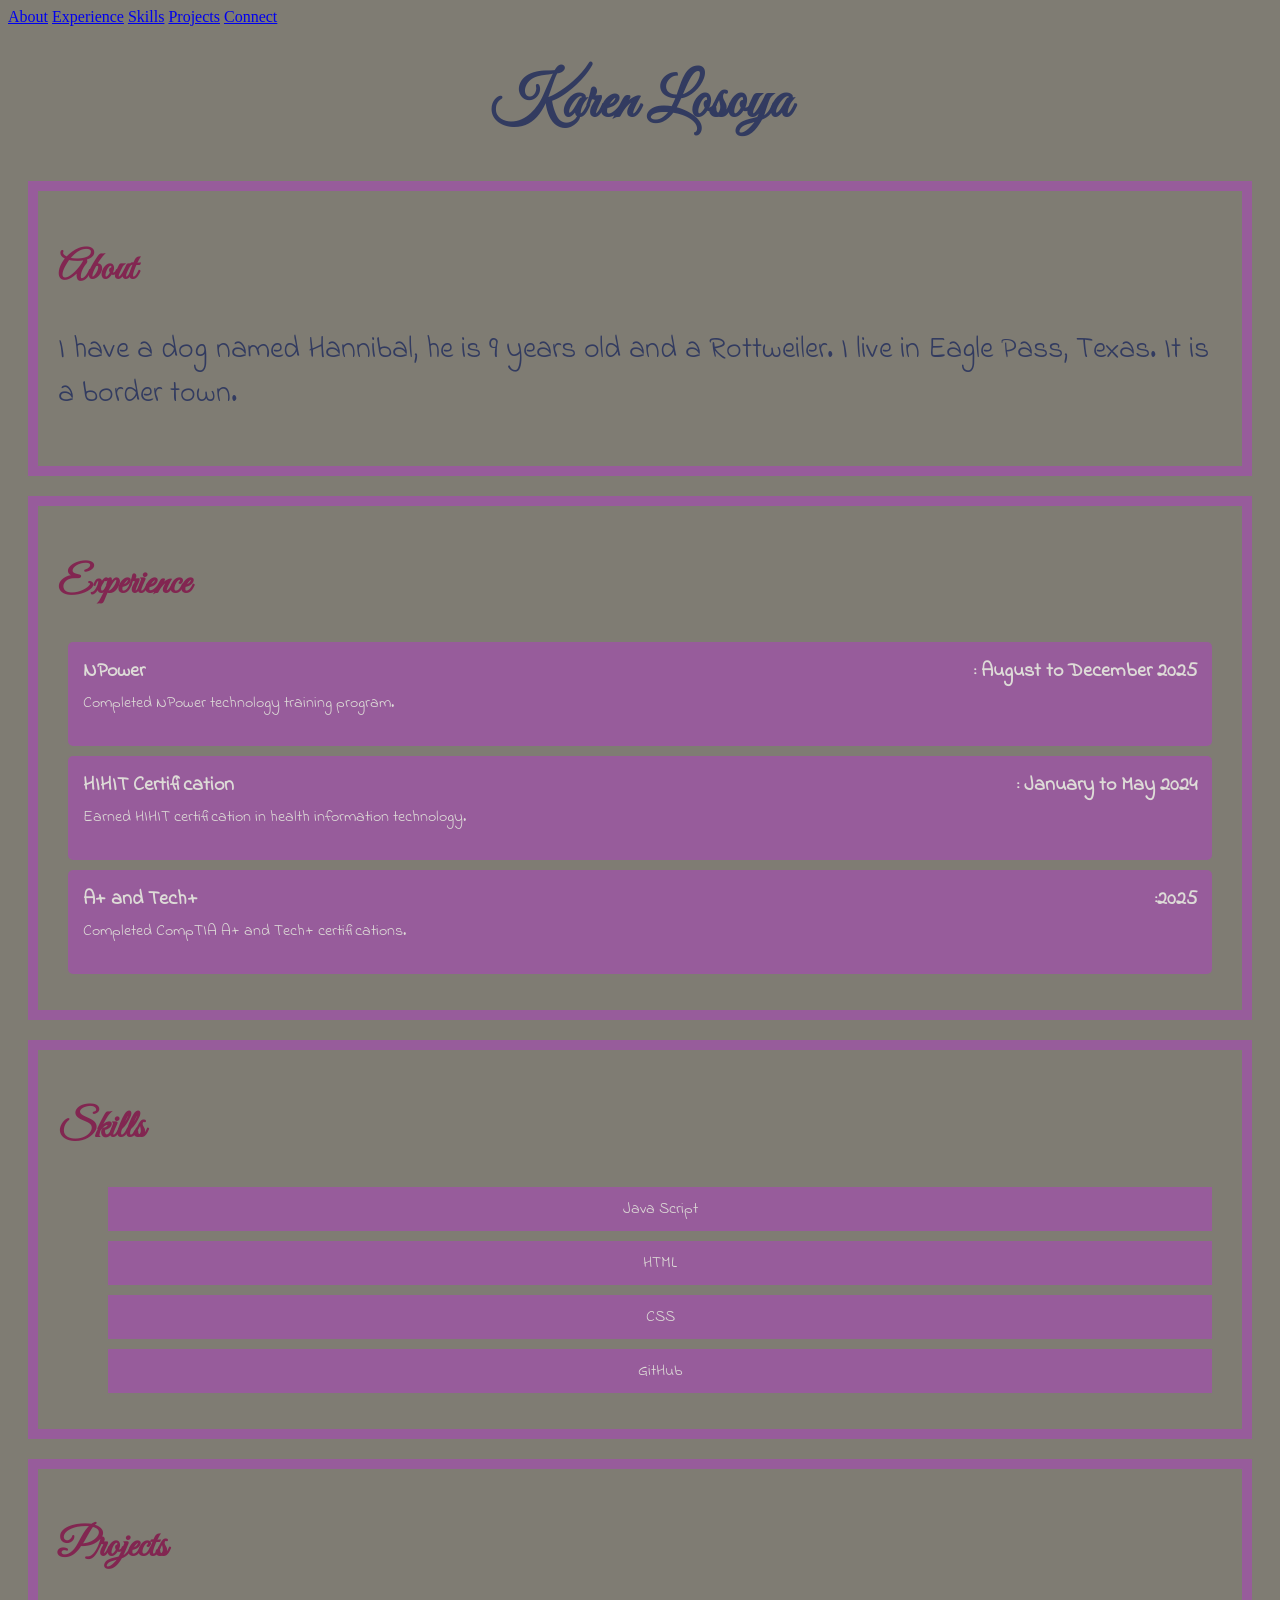
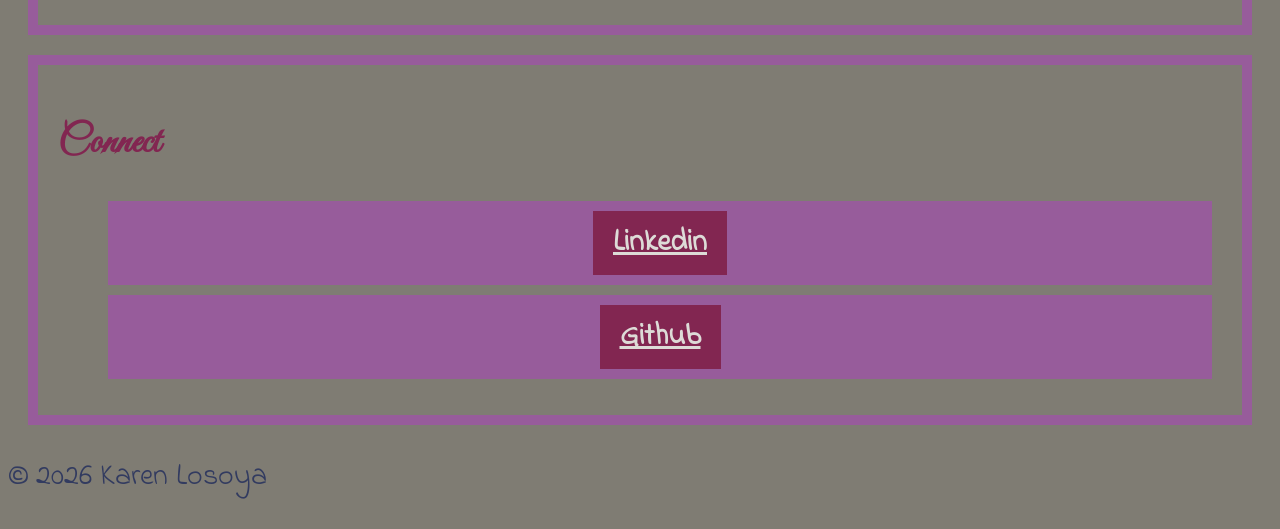
==== index.html @ 39075e46 "js added, created footer and skills" ====
<!DOCTYPE html>
<head>
    <title>Karen Losoya's Portafolio</title>
    <meta name ="viewport" content= "width=device-width, initial-scale=1.0"> 
    <meta name = "description" content = "Portfolio for Code the Dream">
    <meta http-equiv="refresh" content="30">
<link rel="preconnect" href="https://fonts.googleapis.com">
<link rel="preconnect" href="https://fonts.gstatic.com" crossorigin>
<link href="https://fonts.googleapis.com/css2?family=Great+Vibes&display=swap" rel="stylesheet">
<link rel="preconnect" href="https://fonts.googleapis.com">
<link rel="preconnect" href="https://fonts.gstatic.com" crossorigin>
<link href="https://fonts.googleapis.com/css2?family=Great+Vibes&family=Indie+Flower&display=swap" rel="stylesheet">
    <link rel="stylesheet" href="css/index.css">
</head>

<body>
    <nav>
        <a href="#About">About</a>
        <a href="#Experience">Experience</a>
        <a href="#Skills">Skills</a>
        <a href="#Projects">Projects</a>
        <a href="#Connect">Connect</a>
    </nav>
    <h1> Karen Losoya</h1>
    <section id="About">
    <h2>About</h2>
    <p>I have a dog named Hannibal, he is 9 years old and a Rottweiler. I live in Eagle Pass, Texas. It is a border town.</p>
    </section>
    <section id="Experience">
    <h2>Experience</h2>
    <ul> 
        <li>
                <div class="job-header">
                <span class="job-title">NPower</span>
                <span class="job-date">: August to December 2025</span>
            </div>
            <p class="job-description">Completed NPower technology training program.</p>
        </li>
        <li>
            <div class="job-header">
                <span class="job-title">HIHIT Certification</span>
                <span class="job-date">: January to May 2024</span>
            </div>
            <p class="job-description">Earned HIHIT certification in health information technology.</p>
        </li>
        <li>
            <div class="job-header">
                <span class="job-title">A+ and Tech+</span>
                <span class="job-date">:2025</span>
            </div>
            <p class="job-description">Completed CompTIA A+ and Tech+ certifications.</p>
       </li> 
    </ul>
    </section>

    <section id="Skills">
        <h2>Skills</h2>
        <ul></ul>
    </section>

    <section id="Projects">
        <h2>Projects</h2>
        <ul></ul>
    </section>


    <section id="Connect">
    <h2>Connect</h2>
<ul>
   <li><a href="https://www.linkedin.com/in/karenlosoya/">Linkedin</a></li>
    <li><a href="https://github.com/Edith56533/Karen-Losoya-26.2" >Github</a></li>
</ul>
    </section>

    <footer></footer>

    <script src="js/index.js"></script>
</body>
</html>
---- css/index.css ----
:root {
    --navy: #323B60;
    --grey-brown: #7F7C73;
    --eggshell: #DDDBD7;
    --lilac: #975C9B;
    --burgundy: #822651;
}



body {
    background-color: var(--grey-brown);
    color: var(--navy);
}

h1 {
    font-size: 60px;
    font-family: "Great Vibes", cursive;
    text-align: center;

}

h2{
    font-size: 40px;
    font-weight: 700;
    color:var(--burgundy);
    font-family: "Great Vibes", cursive;

}

section {
padding: 20px;
border: 10px solid var(--lilac);
margin: 20px;
}

p {
    font-size: 30px;
    font-weight: 500;
    font-family: "Indie Flower", sans-serif;
}

li{
        font-family: "Indie Flower", sans-serif;
        background-color: var(--lilac);
        color: var(--eggshell);
        padding: 10px;
        margin: 10px;
        display: flex;
        flex-direction: row;
        gap: 20px;
        list-style: none;
        justify-content: center;
}

#Connect a {
    color: var(--eggshell);
    font-weight: bold;
    font-family: "Indie Flower", sans-serif;
    background-color: var(--burgundy);
    padding: 10px 20px;
    font-size: 30px;
}
#Experience ul {
    list-style: none;
    padding: 0;
}

#Experience li {
    background-color: var(--lilac);
    color: var(--eggshell);
    padding: 15px;
    margin: 10px;
    border-radius: 5px;
    display: block;
}

.job-header {
    display: flex;
    justify-content: space-between;
    font-weight: bold;
    font-size: 20px;
}



.job-description {
    font-size: 16px;
    margin-top: 5px;
}

#skills ul  {
    list-style: none;
    padding:0%;
    display: flex;
    flex-wrap: wrap;
    gap: 10px;
    justify-content: center;
}

#skills li {
    background-color: var(--burgundy);
    color: var(--eggshell);
    padding: 10px 20px;
    font-family: "Indie Flower", sans-serif;
    font-size: 20px;
}
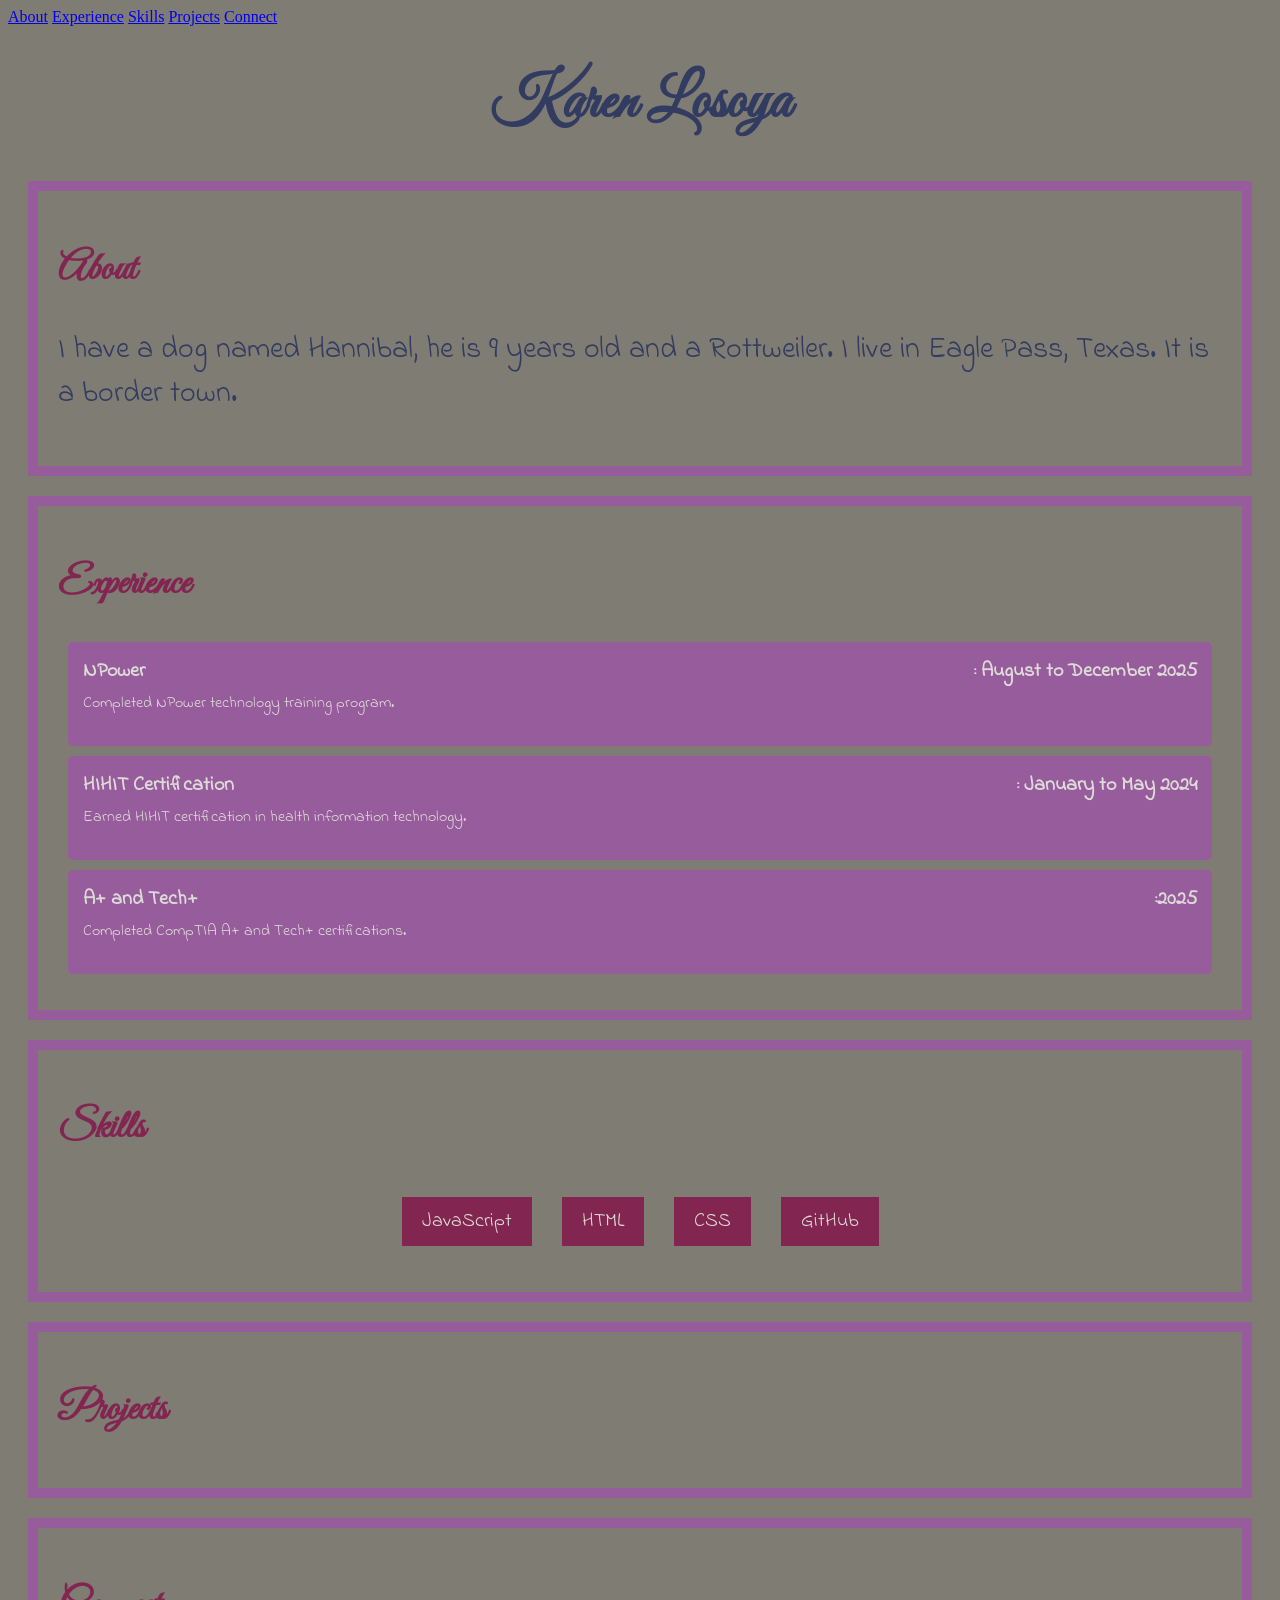
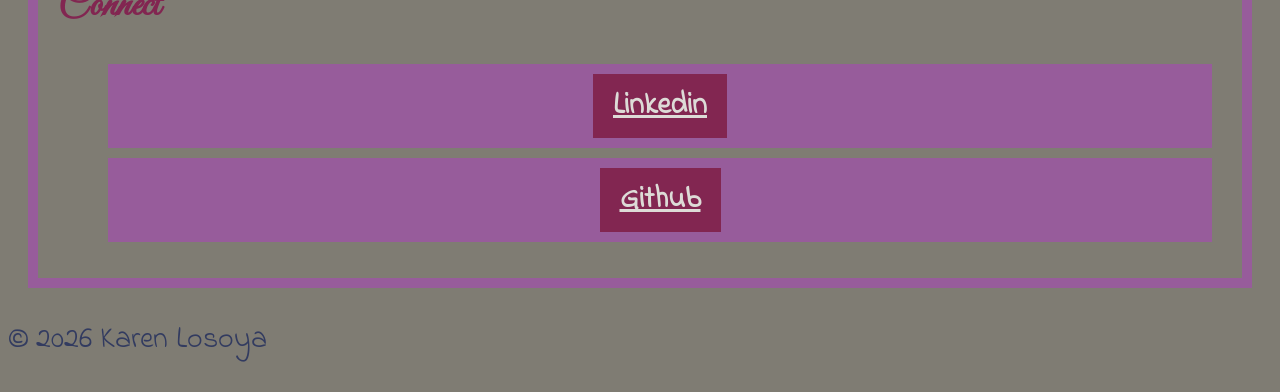
==== commit def75ffc: "fixed hard coded footer and created it in the js file" ====
--- a/index.html
+++ b/index.html
@@ -72,8 +72,6 @@
 </ul>
     </section>
 
-    <footer></footer>
-
     <script src="js/index.js"></script>
 </body>
 </html>
--- a/css/index.css
+++ b/css/index.css
@@ -89,7 +89,7 @@
     margin-top: 5px;
 }
 
-#skills ul  {
+#Skills ul  {
     list-style: none;
     padding:0%;
     display: flex;
@@ -98,7 +98,7 @@
     justify-content: center;
 }
 
-#skills li {
+#Skills li {
     background-color: var(--burgundy);
     color: var(--eggshell);
     padding: 10px 20px;
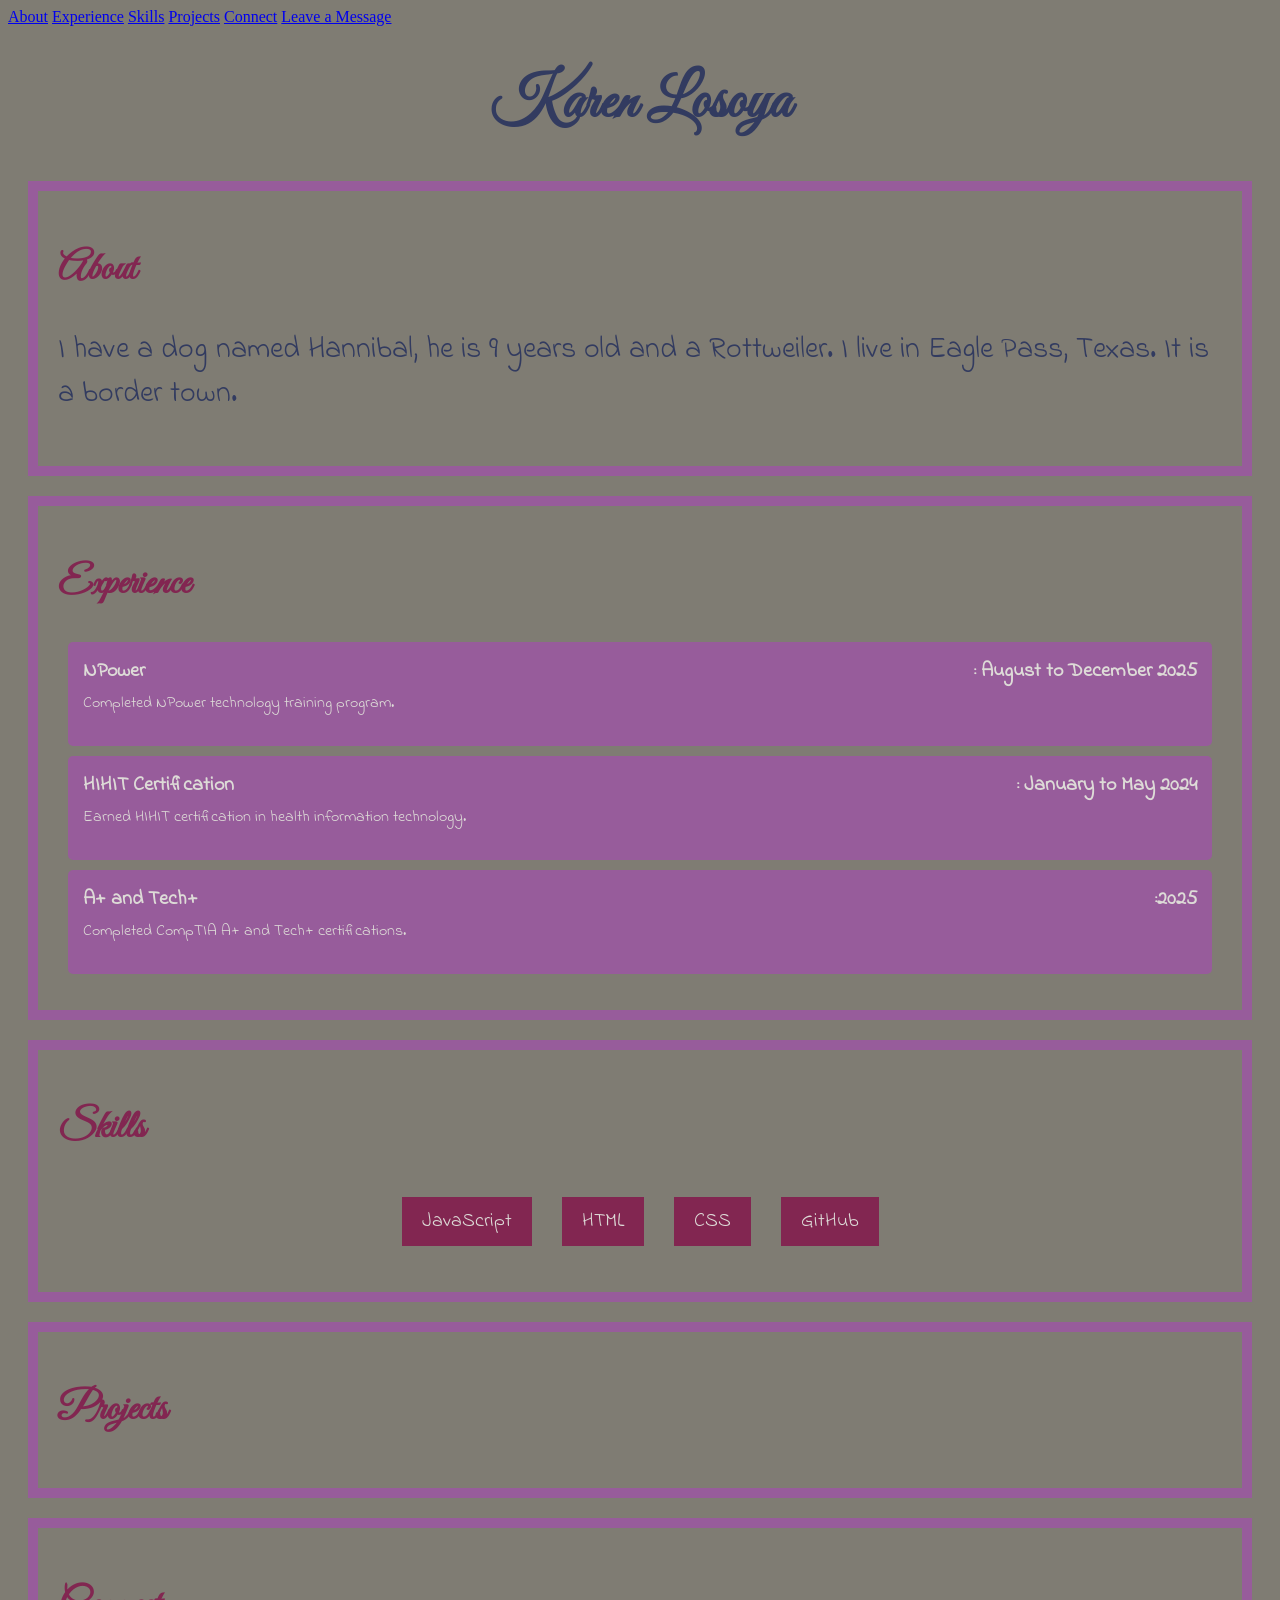
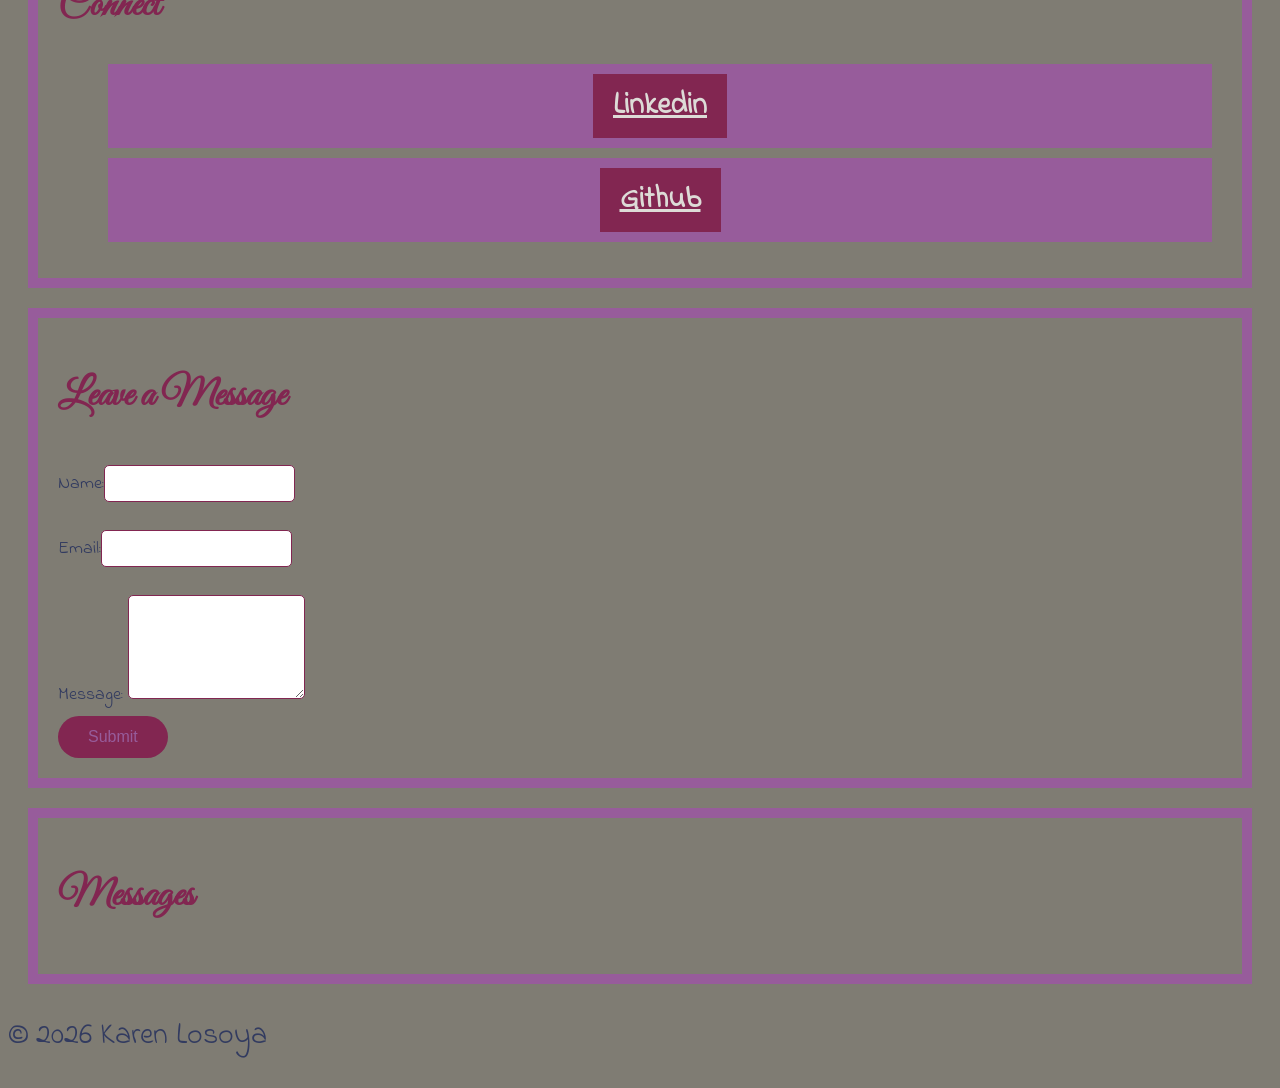
==== commit 725d1ce2: "form and functionality added" ====
--- a/index.html
+++ b/index.html
@@ -17,9 +17,10 @@
     <nav>
         <a href="#About">About</a>
         <a href="#Experience">Experience</a>
-        <a href="#Skills">Skills</a>
+        <a href="#skills">Skills</a>
         <a href="#Projects">Projects</a>
         <a href="#Connect">Connect</a>
+        <a href="#leaveMessage">Leave a Message</a>
     </nav>
     <h1> Karen Losoya</h1>
     <section id="About">
@@ -53,7 +54,7 @@
     </ul>
     </section>
 
-    <section id="Skills">
+    <section id="skills">
         <h2>Skills</h2>
         <ul></ul>
     </section>
@@ -71,6 +72,20 @@
     <li><a href="https://github.com/Edith56533/Karen-Losoya-26.2" >Github</a></li>
 </ul>
     </section>
+     <section id="leaveMessage">
+        <h2>Leave a Message</h2>
+            <form name = "leave_message">
+            <label>Name:<input name="usersName" type="text" required></label>
+            <label>Email:<input name="usersEmail" type="email" required></label>
+            <label>Message: <textarea name="usersMessage" required></textarea></label>
+            <button type = "submit">Submit</button>
+        </form>
+    </section>
+
+    <section id="messages">
+        <h2>Messages</h2>
+        <ul></ul>
+    </section>
 
     <script src="js/index.js"></script>
 </body>
--- a/css/index.css
+++ b/css/index.css
@@ -89,7 +89,7 @@
     margin-top: 5px;
 }
 
-#Skills ul  {
+#skills ul  {
     list-style: none;
     padding:0%;
     display: flex;
@@ -98,12 +98,51 @@
     justify-content: center;
 }
 
-#Skills li {
+#skills li {
     background-color: var(--burgundy);
     color: var(--eggshell);
     padding: 10px 20px;
     font-family: "Indie Flower", sans-serif;
     font-size: 20px;
+
+}
+
+#leaveMessage form label {
+    display: block;
+    font-family: "Indie Flower", sans-serif;
+    font-size: 18px;
+    color: var(--navy);
+    margin-bottom: 8px;
+}
+
+
+#leaveMessage form input{
+    padding: 10px 10px;
+    border: 1px solid var(--burgundy);
+    margin: 10px 0px;
+    transition: all .2s;
+    border-radius: 5px;
+}
+
+#leaveMessage form textarea {
+    margin-top: 10px;
+    border: 1px solid var(--burgundy);
+    padding: 0px 10px;
+    padding-top: 10px;
+    padding-bottom: 50px;
+    font-family: "Indie Flower", sans-serif;
+    font-size: 14px;
+    border-radius: 5px;
+}
+
+#leaveMessage button {
+    padding: 12px 30px;
+    border: none;
+    border-radius: 55px;
+    background: var(--burgundy);
+    color: var(--lilac);
+    font-size: 16px;
+    cursor: pointer;
 }
 
 
@@ -115,6 +154,3 @@
 
 
 
-
-
-
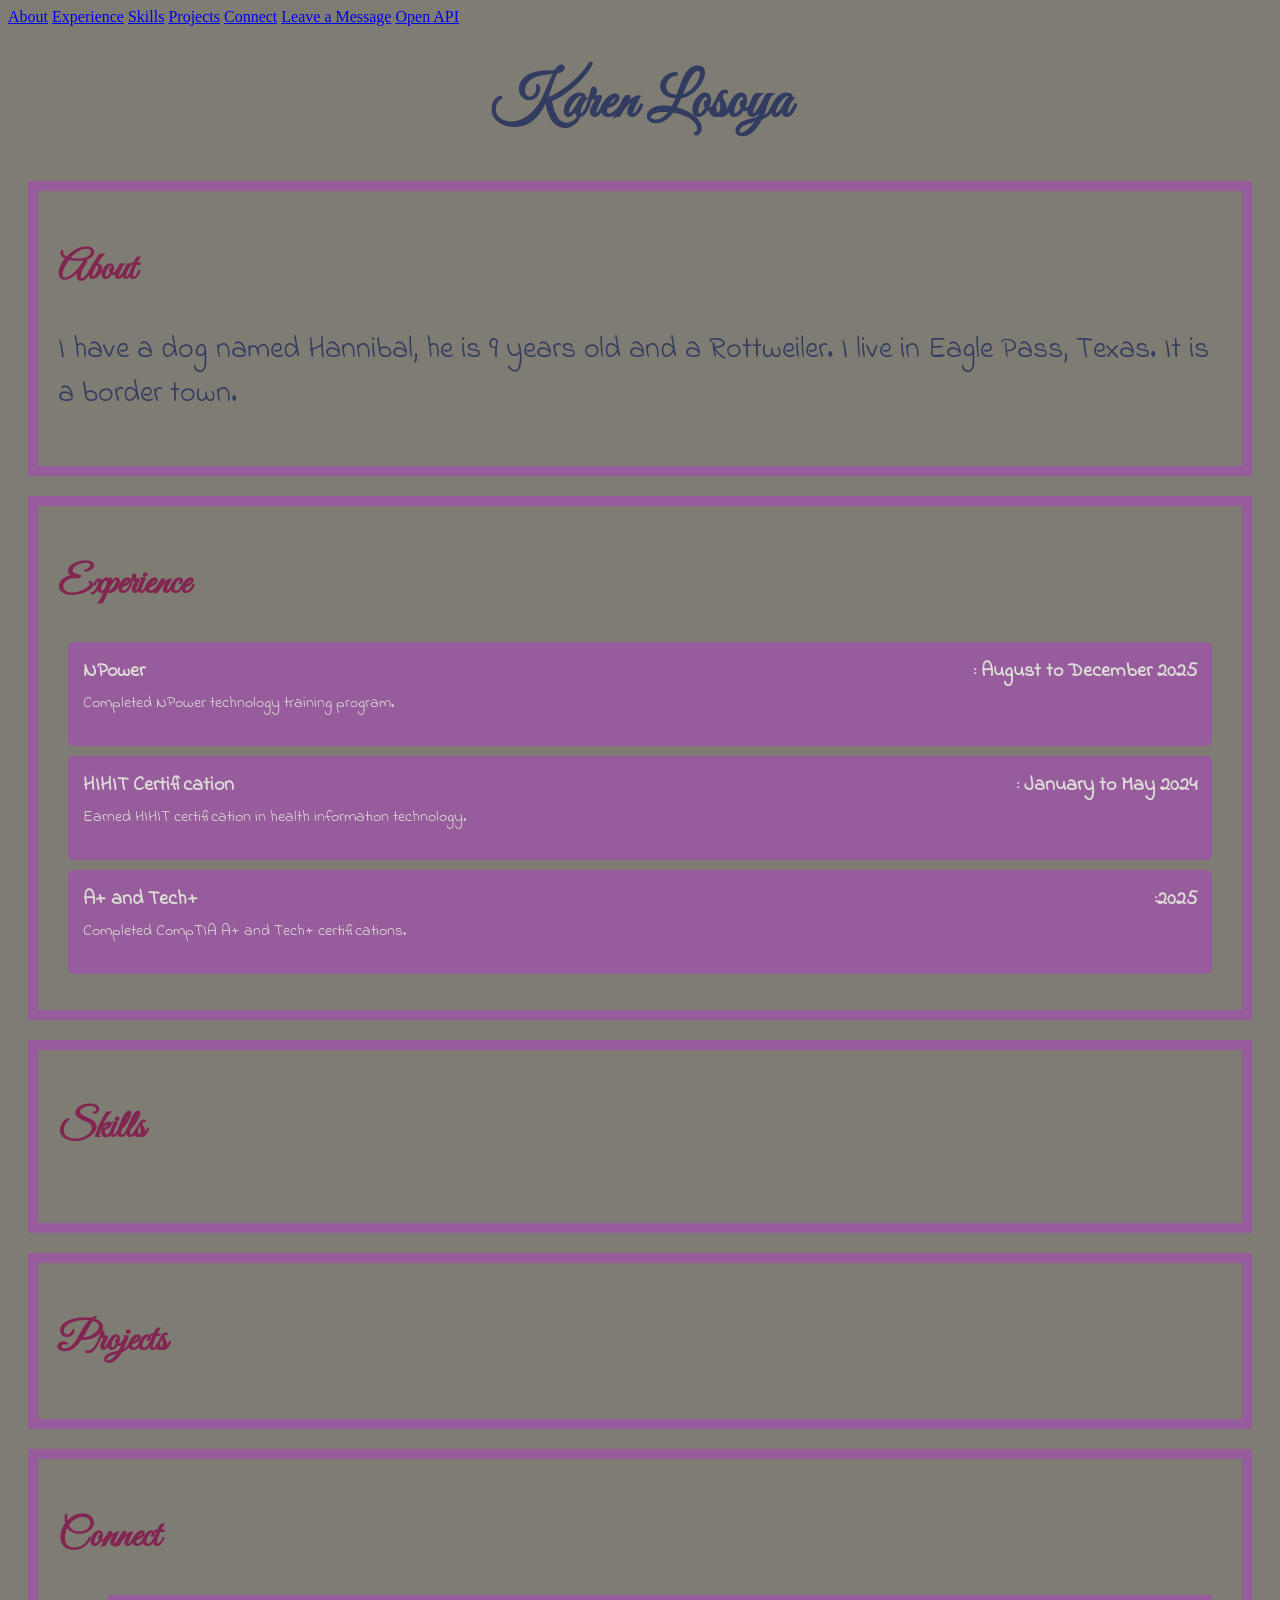
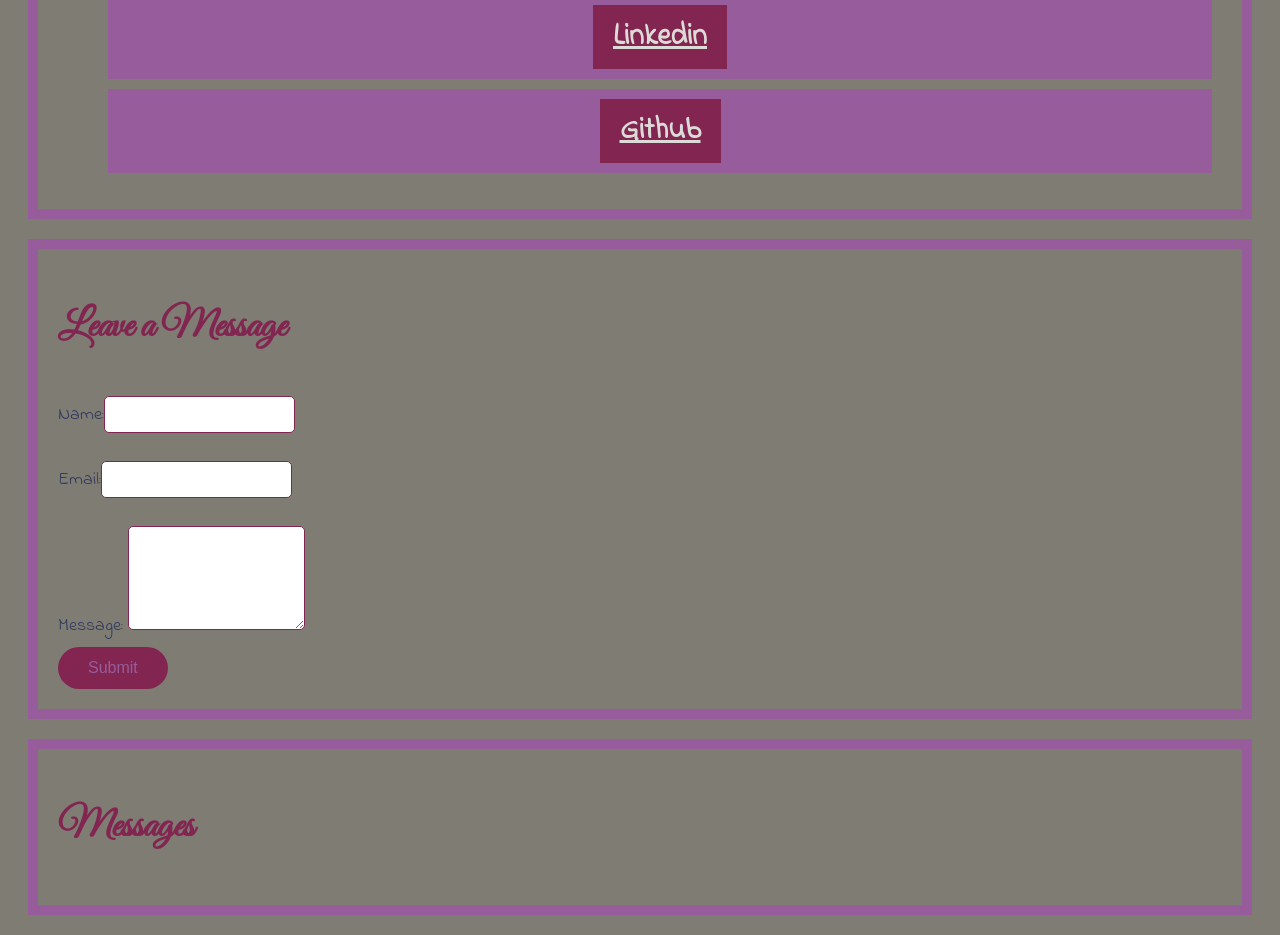
==== commit c899f8f9: "added open api page" ====
--- a/index.html
+++ b/index.html
@@ -21,6 +21,7 @@
         <a href="#Projects">Projects</a>
         <a href="#Connect">Connect</a>
         <a href="#leaveMessage">Leave a Message</a>
+        <a href= "openapi.html">Open API</a>
     </nav>
     <h1> Karen Losoya</h1>
     <section id="About">
--- a/css/index.css
+++ b/css/index.css
@@ -145,12 +145,31 @@
     cursor: pointer;
 }
 
+@media (max-width: 600px) {
+    #leaveMessage input, #leaveMessage textarea, #leaveMessage button {
+        width: 100%; font-size: 18px; padding: 14px 12px; box-sizing: border-box;
+    }
+}
+
+#projects ul{
+    list-style: none;
+    padding: 0;
+    display: flex;
+    flex-wrap: wrap;
+    gap: 10px;
+    justify-content:center;
+}
+#projects li {
+    background-color: var(--burgundy);
+    color: var(--eggshell);
+    padding: 10 px 20 px;
+    font-family: "Indie Flower", sans-serif;
+    font-size: 20 px;
+    border-radius: 5px;
+}
 
 
 
 
 
 
-
-
-
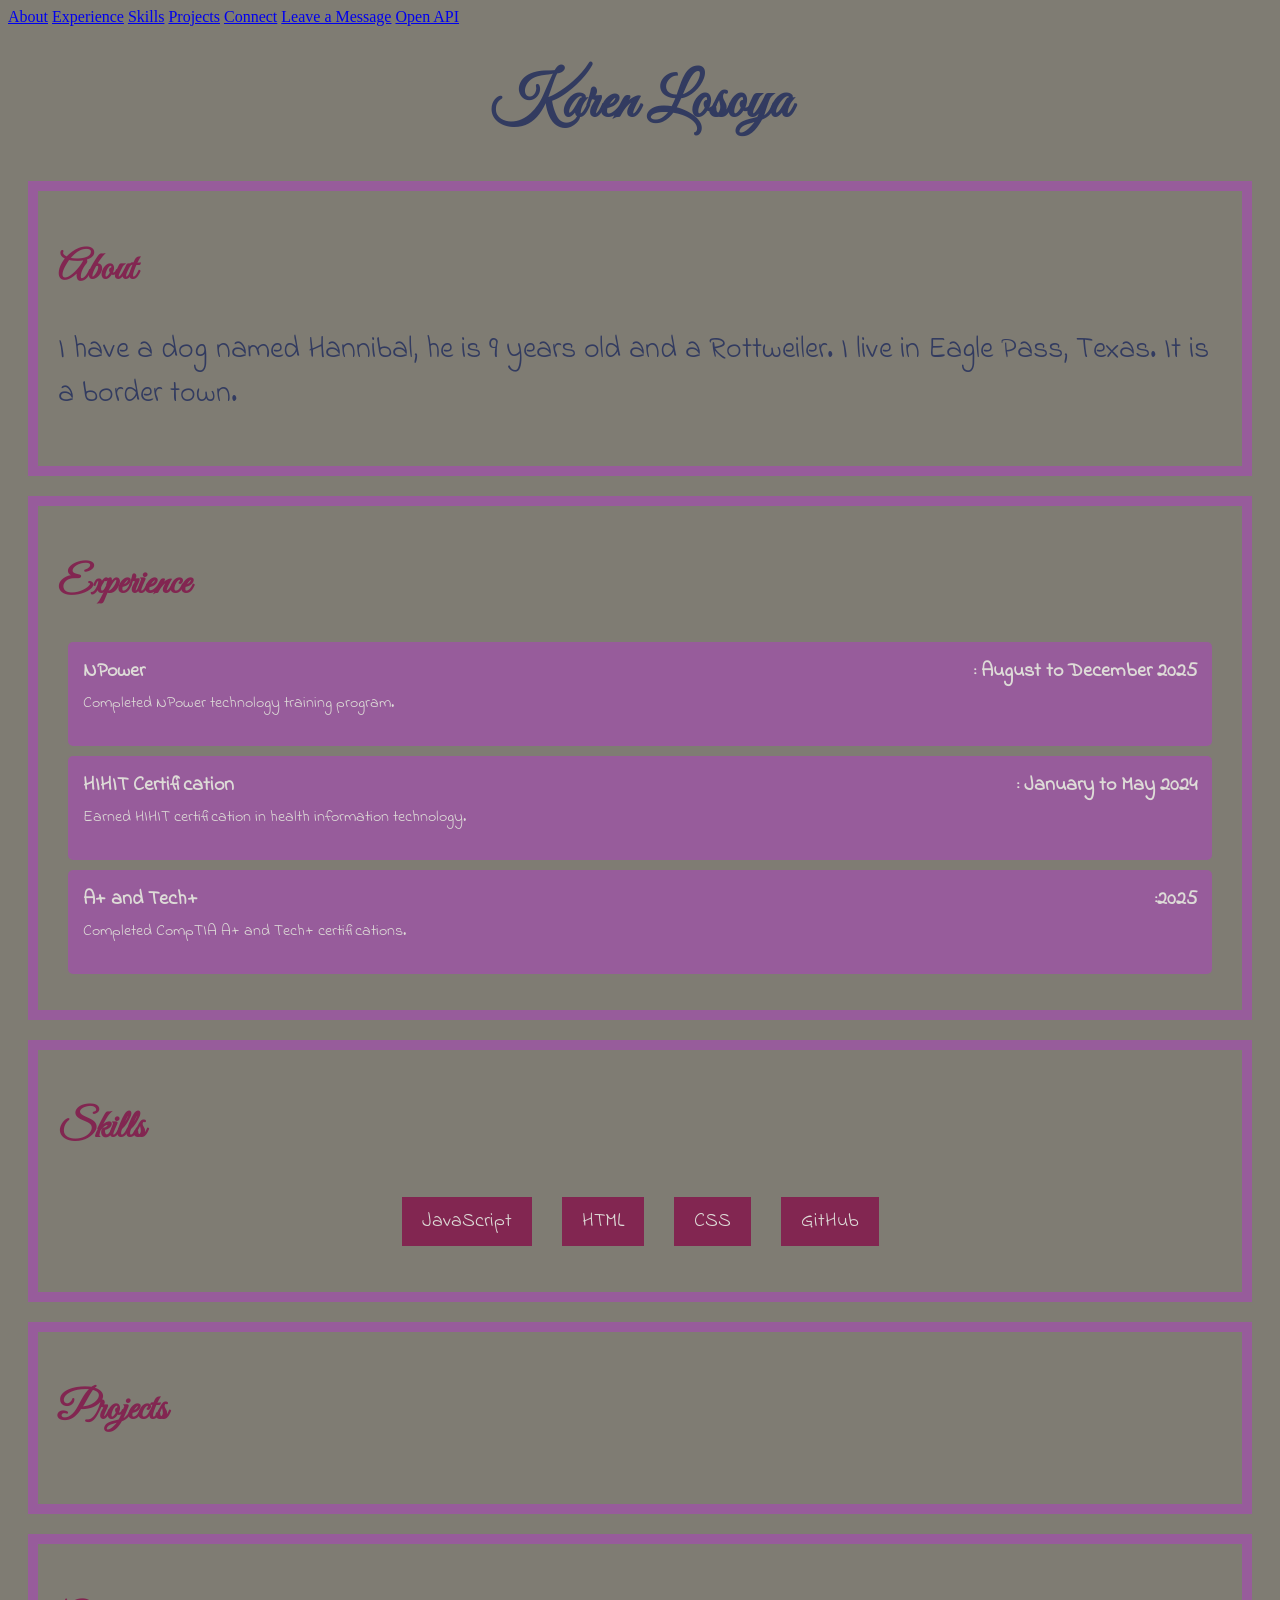
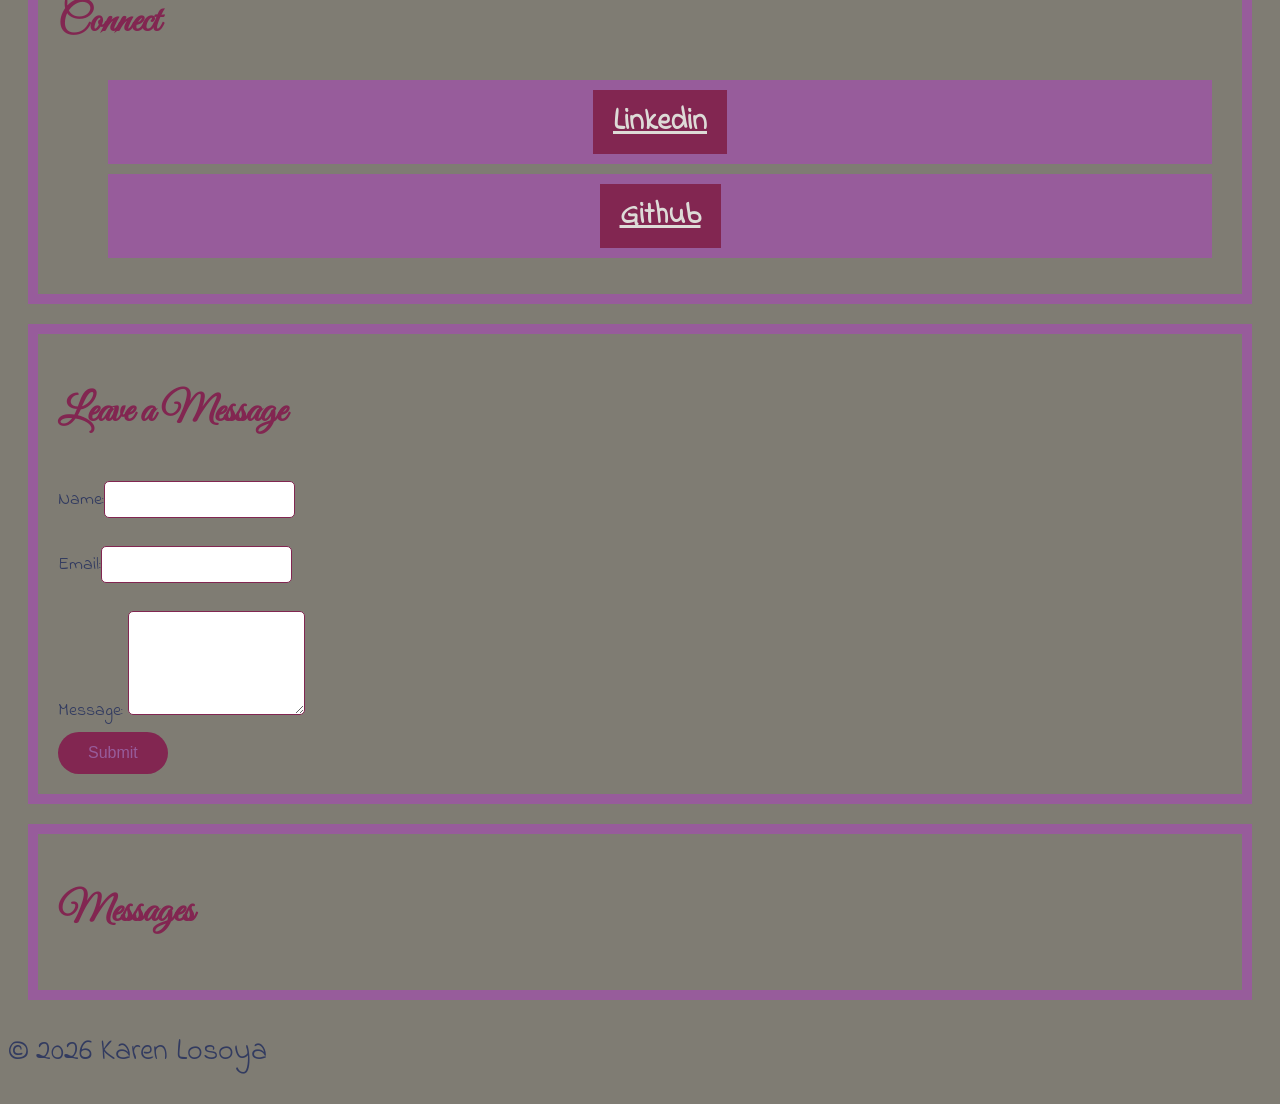
==== commit 0b03706d: "Fixed more typos" ====
--- a/index.html
+++ b/index.html
@@ -60,7 +60,7 @@
         <ul></ul>
     </section>
 
-    <section id="Projects">
+    <section id="projects">
         <h2>Projects</h2>
         <ul></ul>
     </section>
--- a/css/index.css
+++ b/css/index.css
@@ -162,9 +162,9 @@
 #projects li {
     background-color: var(--burgundy);
     color: var(--eggshell);
-    padding: 10 px 20 px;
+    padding: 10px 20px;
     font-family: "Indie Flower", sans-serif;
-    font-size: 20 px;
+    font-size: 20px;
     border-radius: 5px;
 }
 
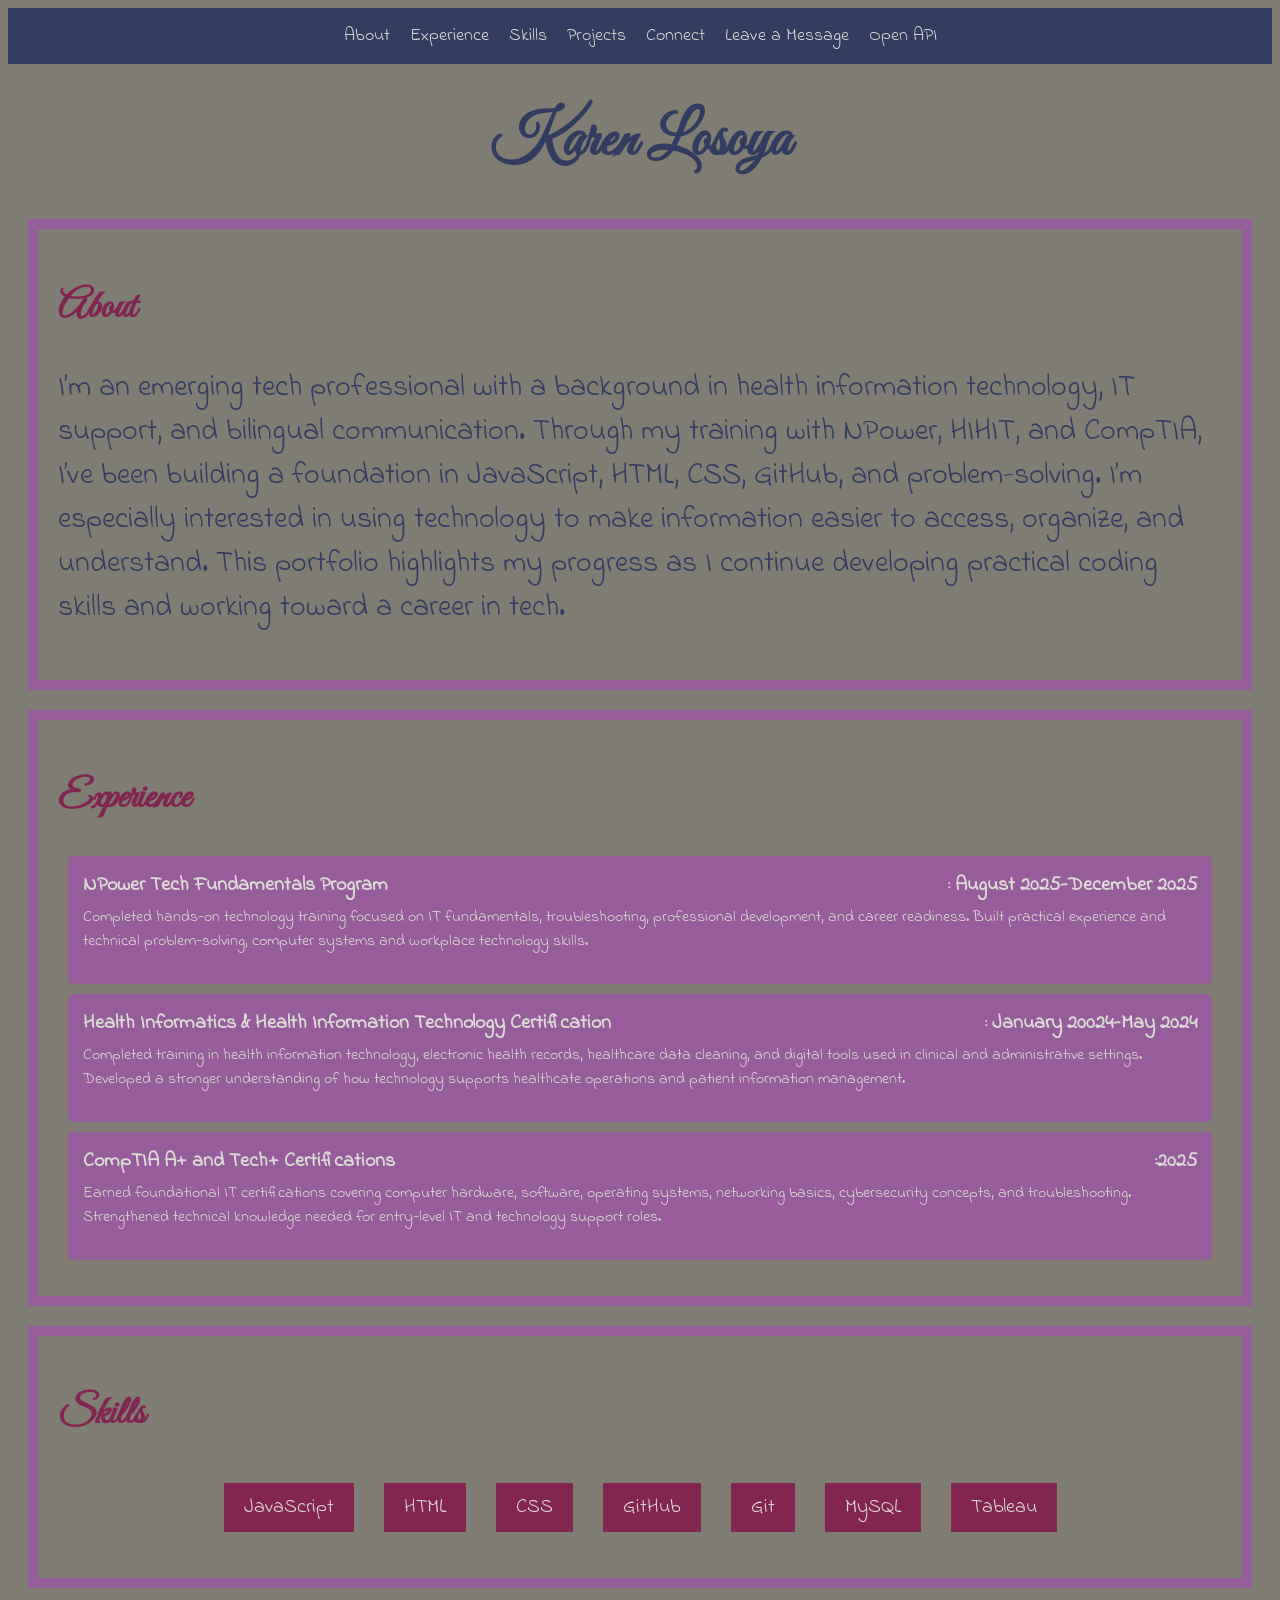
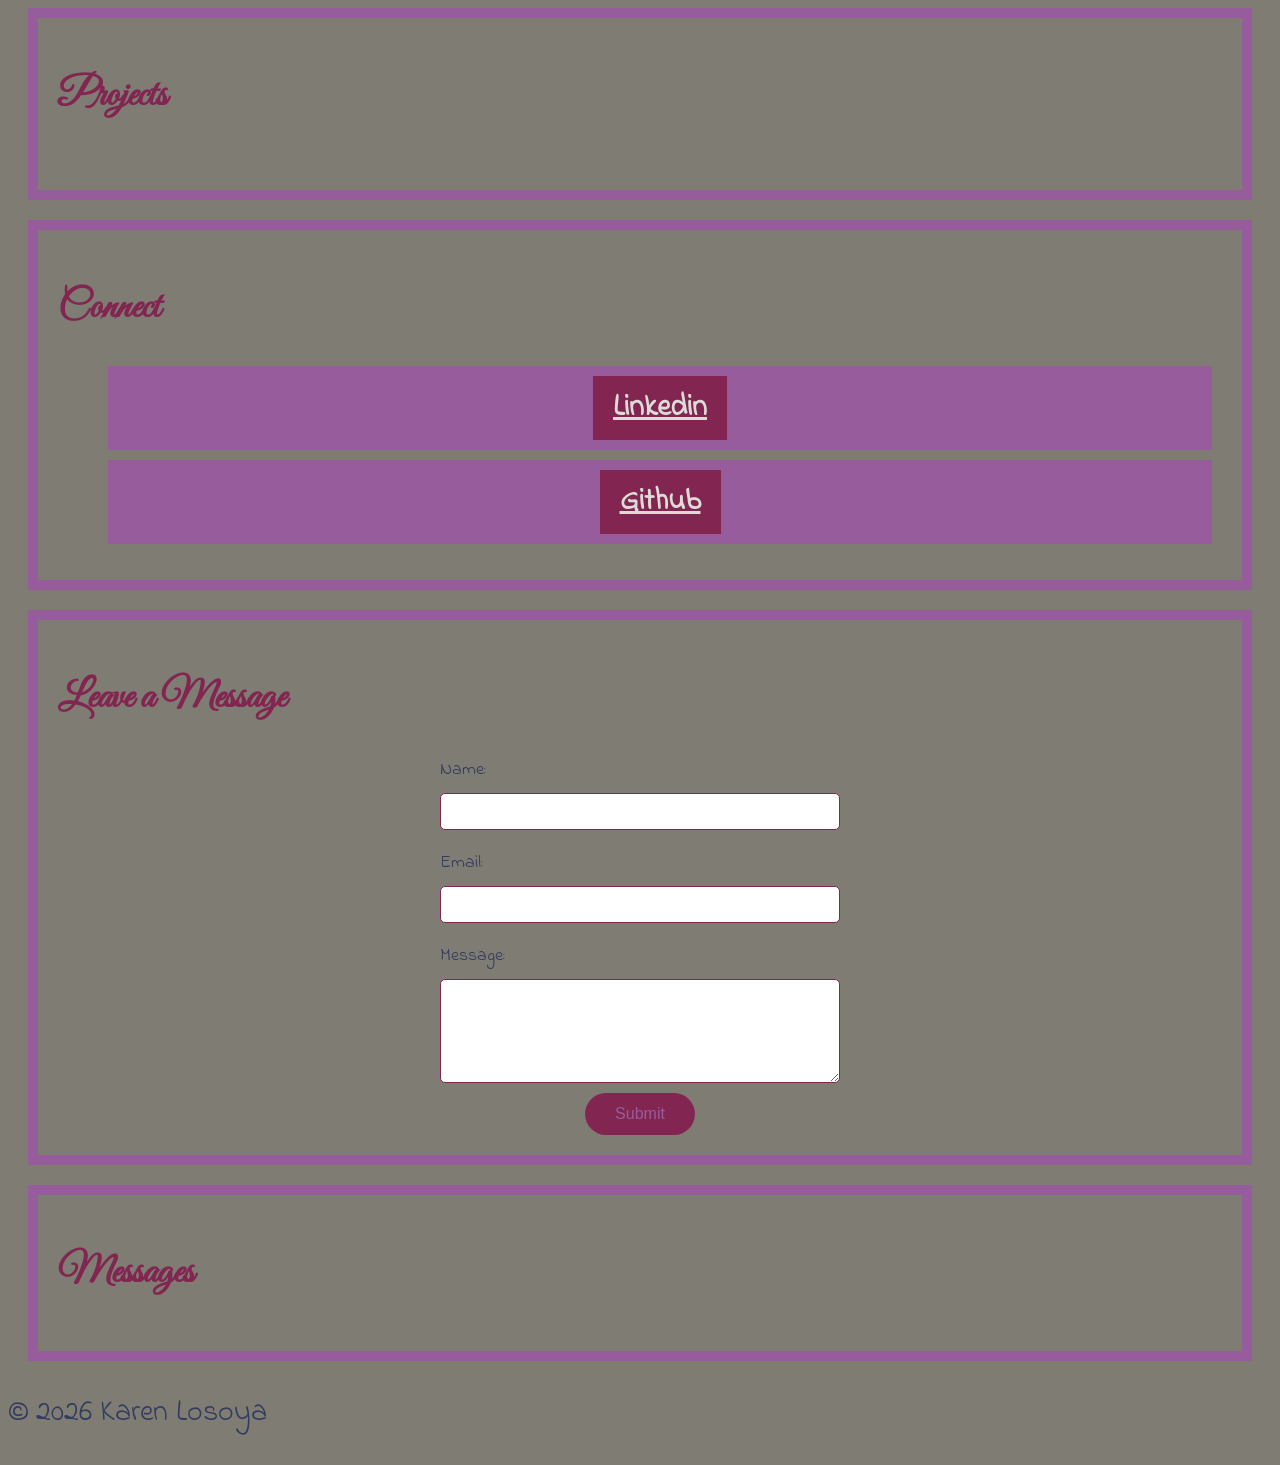
==== commit 67f6e1d5: "made final changes (hopefully)" ====
--- a/index.html
+++ b/index.html
@@ -18,7 +18,7 @@
         <a href="#About">About</a>
         <a href="#Experience">Experience</a>
         <a href="#skills">Skills</a>
-        <a href="#Projects">Projects</a>
+        <a href="#projects">Projects</a>
         <a href="#Connect">Connect</a>
         <a href="#leaveMessage">Leave a Message</a>
         <a href= "openapi.html">Open API</a>
@@ -26,31 +26,31 @@
     <h1> Karen Losoya</h1>
     <section id="About">
     <h2>About</h2>
-    <p>I have a dog named Hannibal, he is 9 years old and a Rottweiler. I live in Eagle Pass, Texas. It is a border town.</p>
+    <p>I’m an emerging tech professional with a background in health information technology, IT support, and bilingual communication. Through my training with NPower, HIHIT, and CompTIA, I’ve been building a foundation in JavaScript, HTML, CSS, GitHub, and problem-solving. I’m especially interested in using technology to make information easier to access, organize, and understand. This portfolio highlights my progress as I continue developing practical coding skills and working toward a career in tech.</p>
     </section>
     <section id="Experience">
     <h2>Experience</h2>
     <ul> 
         <li>
                 <div class="job-header">
-                <span class="job-title">NPower</span>
-                <span class="job-date">: August to December 2025</span>
+                <span class="job-title">NPower Tech Fundamentals Program</span>
+                <span class="job-date">: August 2025-December 2025</span>
             </div>
-            <p class="job-description">Completed NPower technology training program.</p>
+            <p class="job-description">Completed hands-on technology training focused on IT fundamentals, troubleshooting, professional development, and career readiness. Built practical experience and technical problem-solving, computer systems and workplace technology skills.</p>
         </li>
         <li>
             <div class="job-header">
-                <span class="job-title">HIHIT Certification</span>
-                <span class="job-date">: January to May 2024</span>
+                <span class="job-title">Health Informatics & Health Information Technology Certification</span>
+                <span class="job-date">: January 20024-May 2024</span>
             </div>
-            <p class="job-description">Earned HIHIT certification in health information technology.</p>
+            <p class="job-description">Completed training in health information technology, electronic health records, healthcare data cleaning, and digital tools used in clinical and administrative settings. Developed a stronger understanding of how technology supports healthcate operations and patient information management.</p>
         </li>
         <li>
             <div class="job-header">
-                <span class="job-title">A+ and Tech+</span>
+                <span class="job-title">CompTIA A+ and Tech+ Certifications</span>
                 <span class="job-date">:2025</span>
             </div>
-            <p class="job-description">Completed CompTIA A+ and Tech+ certifications.</p>
+            <p class="job-description">Earned foundational IT certifications covering computer hardware, software, operating systems, networking basics, cybersecurity concepts, and troubleshooting. Strengthened technical knowledge needed for entry-level IT and technology support roles.</p>
        </li> 
     </ul>
     </section>
@@ -70,7 +70,7 @@
     <h2>Connect</h2>
 <ul>
    <li><a href="https://www.linkedin.com/in/karenlosoya/">Linkedin</a></li>
-    <li><a href="https://github.com/Edith56533/Karen-Losoya-26.2" >Github</a></li>
+    <li><a href="https://github.com/Edith56533/" >Github</a></li>
 </ul>
     </section>
      <section id="leaveMessage">
--- a/css/index.css
+++ b/css/index.css
@@ -1,3 +1,4 @@
+/* CSS Color Palette*/
 :root {
     --navy: #323B60;
     --grey-brown: #7F7C73;
@@ -6,40 +7,35 @@
     --burgundy: #822651;
 }
 
-
-
+/* Base body layout, fonts and colors*/
 body {
     background-color: var(--grey-brown);
     color: var(--navy);
 }
-
 h1 {
     font-size: 60px;
     font-family: "Great Vibes", cursive;
     text-align: center;
 
 }
-
 h2{
     font-size: 40px;
     font-weight: 700;
     color:var(--burgundy);
     font-family: "Great Vibes", cursive;
-
 }
 
+/*Section layout, fonts and colors*/
 section {
 padding: 20px;
 border: 10px solid var(--lilac);
 margin: 20px;
 }
-
 p {
     font-size: 30px;
     font-weight: 500;
     font-family: "Indie Flower", sans-serif;
 }
-
 li{
         font-family: "Indie Flower", sans-serif;
         background-color: var(--lilac);
@@ -52,7 +48,7 @@
         list-style: none;
         justify-content: center;
 }
-
+/*Connect layout, fonts and colors*/
 #Connect a {
     color: var(--eggshell);
     font-weight: bold;
@@ -61,11 +57,11 @@
     padding: 10px 20px;
     font-size: 30px;
 }
+/*Experience layout, fonts and colors*/
 #Experience ul {
     list-style: none;
     padding: 0;
 }
-
 #Experience li {
     background-color: var(--lilac);
     color: var(--eggshell);
@@ -74,21 +70,18 @@
     border-radius: 5px;
     display: block;
 }
-
 .job-header {
     display: flex;
     justify-content: space-between;
     font-weight: bold;
     font-size: 20px;
 }
-
-
-
 .job-description {
     font-size: 16px;
     margin-top: 5px;
 }
 
+/*Skills layout, fonts and colors*/
 #skills ul  {
     list-style: none;
     padding:0%;
@@ -97,7 +90,6 @@
     gap: 10px;
     justify-content: center;
 }
-
 #skills li {
     background-color: var(--burgundy);
     color: var(--eggshell);
@@ -107,15 +99,21 @@
 
 }
 
+/*Message Form layout, fonts and colors*/
+#leaveMessage form {
+    display: flex;
+    flex-direction: column;
+    align-items: center;
+    gap: 10px;
+}
 #leaveMessage form label {
-    display: block;
+    display: flex;
+    flex-direction: column;
     font-family: "Indie Flower", sans-serif;
     font-size: 18px;
     color: var(--navy);
-    margin-bottom: 8px;
+    width: 400px;
 }
-
-
 #leaveMessage form input{
     padding: 10px 10px;
     border: 1px solid var(--burgundy);
@@ -123,7 +121,6 @@
     transition: all .2s;
     border-radius: 5px;
 }
-
 #leaveMessage form textarea {
     margin-top: 10px;
     border: 1px solid var(--burgundy);
@@ -134,7 +131,6 @@
     font-size: 14px;
     border-radius: 5px;
 }
-
 #leaveMessage button {
     padding: 12px 30px;
     border: none;
@@ -145,12 +141,14 @@
     cursor: pointer;
 }
 
+/*layout for small screen flexibility*/
 @media (max-width: 600px) {
     #leaveMessage input, #leaveMessage textarea, #leaveMessage button {
         width: 100%; font-size: 18px; padding: 14px 12px; box-sizing: border-box;
     }
 }
 
+/*Projects layout, fonts and colors*/
 #projects ul{
     list-style: none;
     padding: 0;
@@ -167,9 +165,25 @@
     font-size: 20px;
     border-radius: 5px;
 }
-
-
-
-
-
-
+#projects li a {
+    color: var(--eggshell);
+    text-decoration: none;
+}
+/*Navigation section layout, fonts and colors*/
+nav{
+    display: flex;
+    justify-content: center;
+    gap: 20px;
+    padding: 15px;
+    background-color: var(--navy);
+    flex-wrap: wrap;
+}
+nav a {
+    color: var(--eggshell);
+    font-family: "Indie Flower", sans-serif;
+    font-size: 18px;
+    text-decoration: none;
+}
+nav a:hover {
+    color: var(--lilac);
+}
